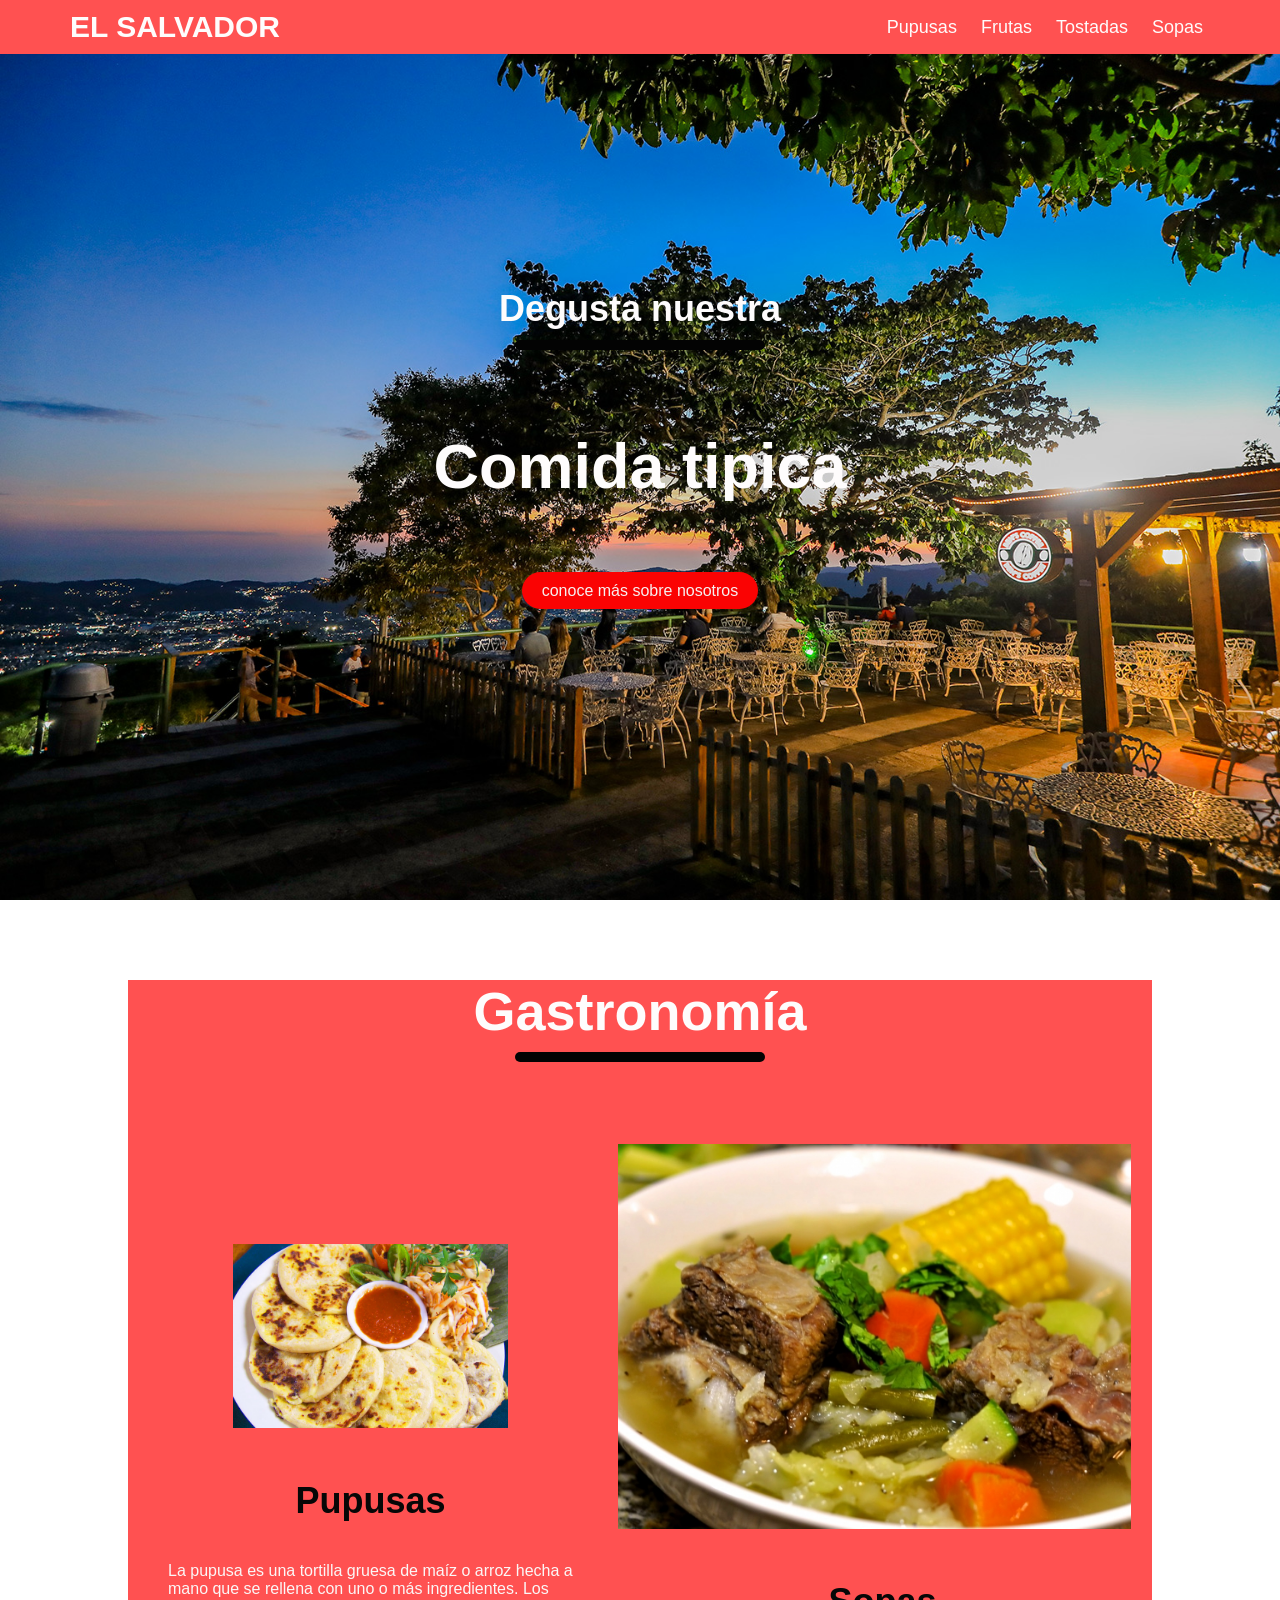
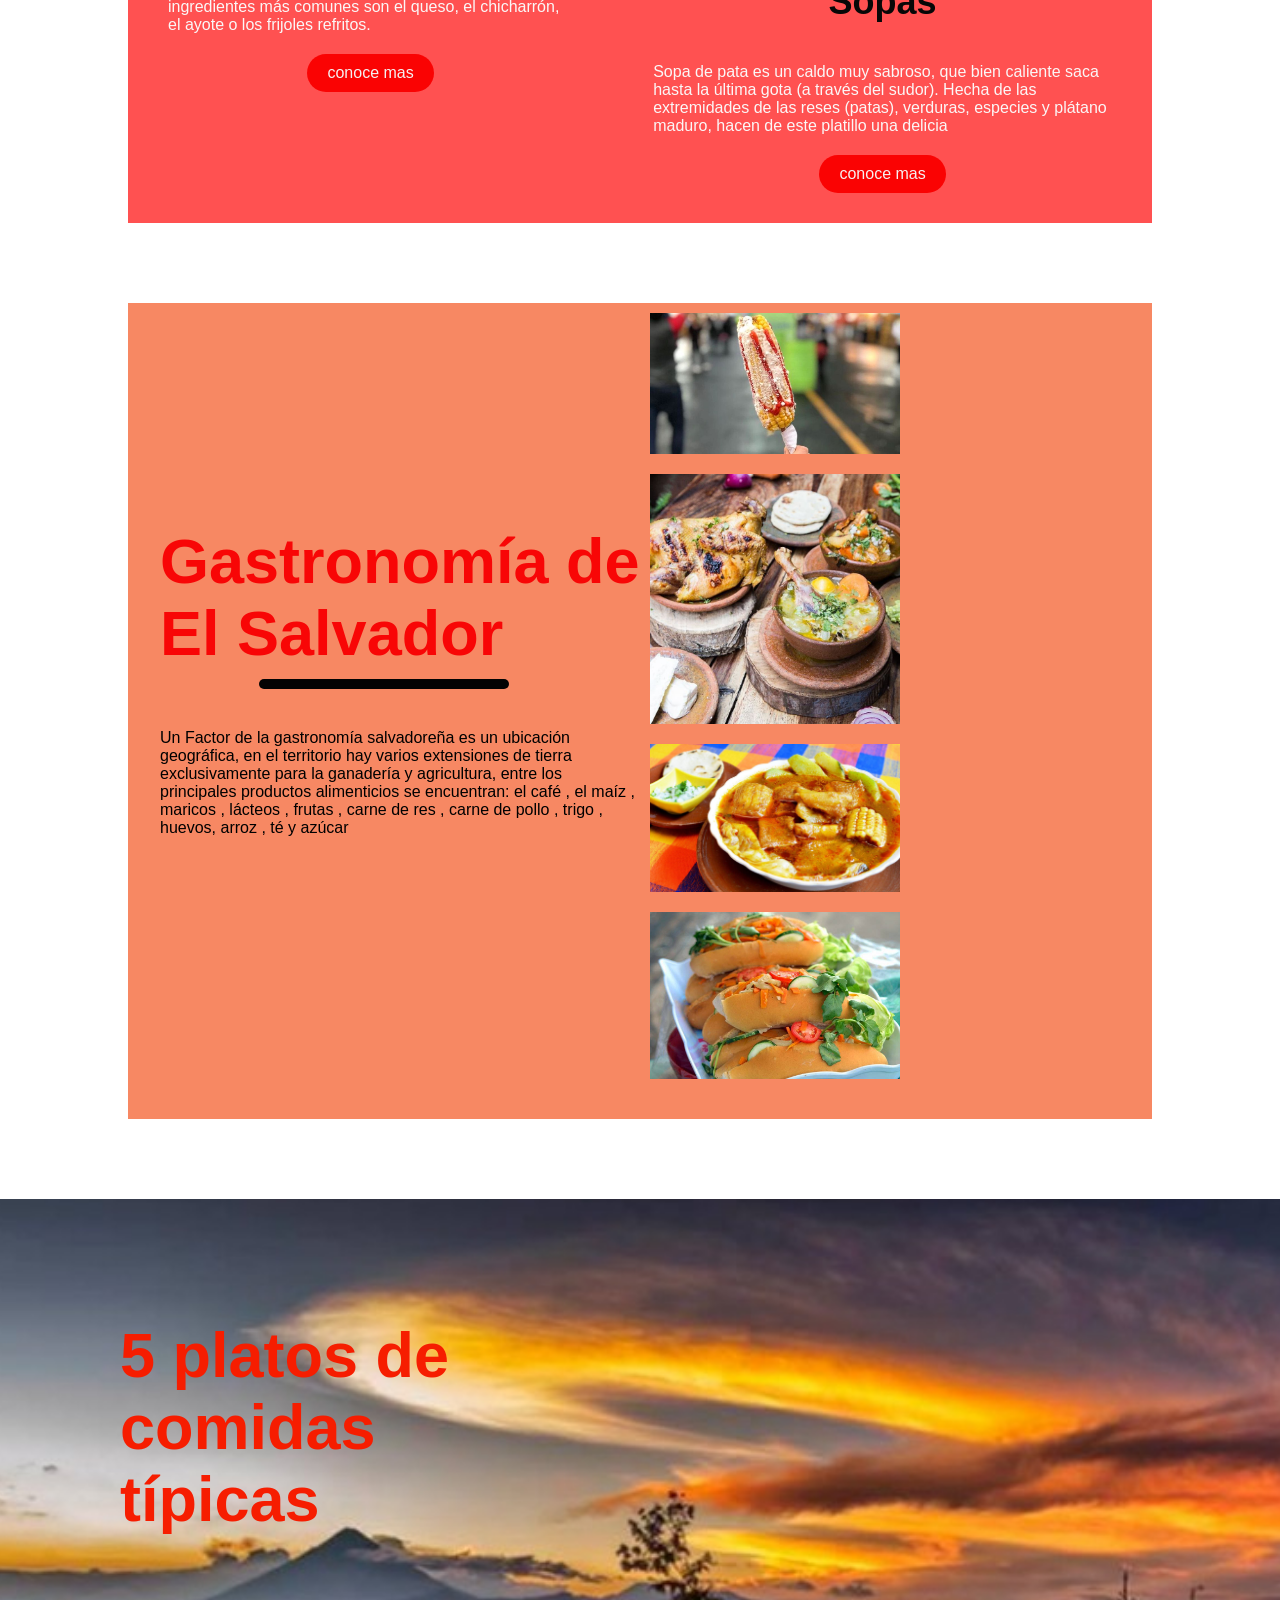
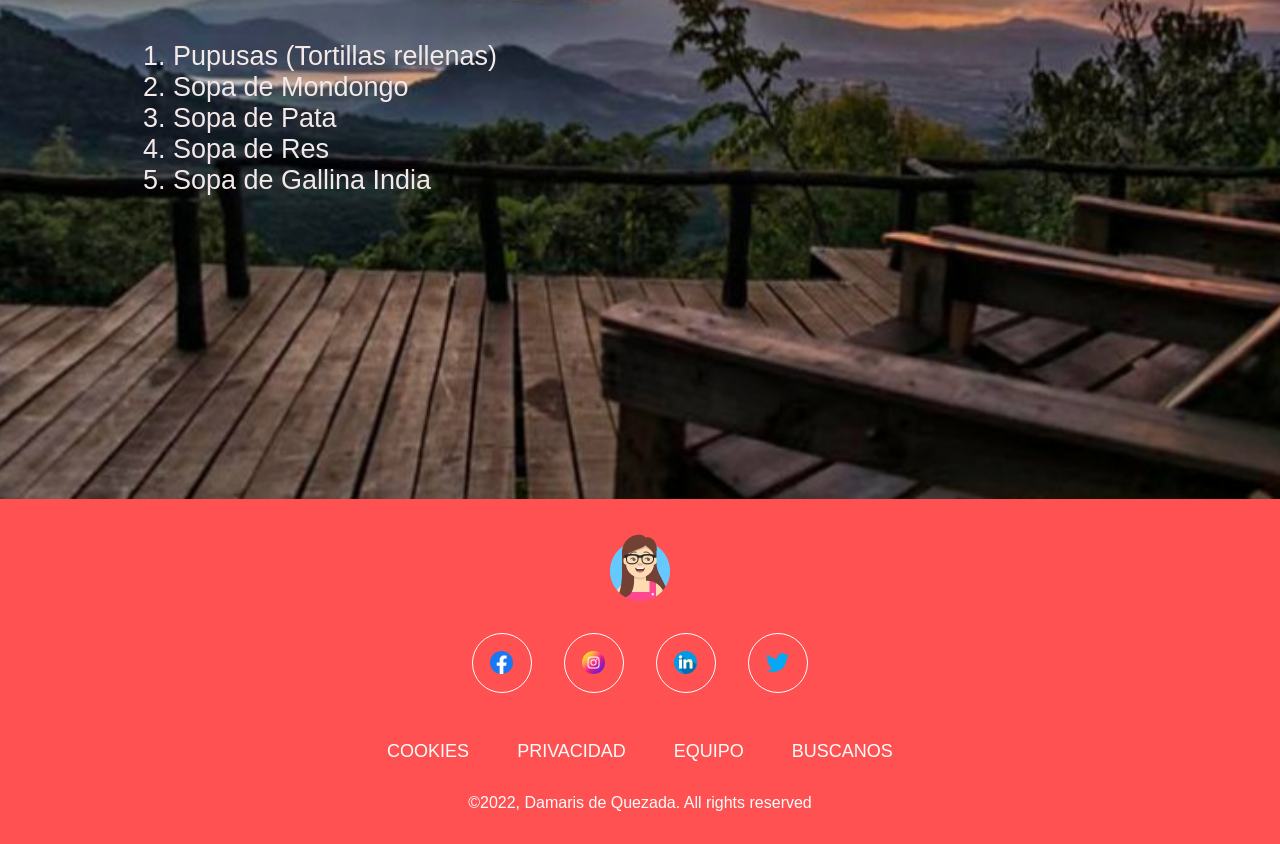
==== comida.html @ 5cacbd52 "fff" ====
<!DOCTYPE html>
<html lang="en">
<head>
    <meta charset="UTF-8">
    <meta http-equiv="X-UA-Compatible" content="IE=edge">
    <meta name="viewport" content="width=device-width, initial-scale=1.0">
    <link rel="stylesheet" href="https://cdnjs.cloudflare.com/ajax/libs/font-awesome/5.15.3/css/all.min.css"/>
    <script src="https://code.jquery.com/jquery-3.4.1.js"></script>
    <link rel="stylesheet" href="./comida.css">
    <title>Platillos tipocos</title>
</head>
<body>

    <!--------navbar-->
    
    <nav>
        <ul>
           <li class="logo">EL SALVADOR</li>
           <li class="btn"><span class="fas fa-bars"></span></li>
           <div class="items">
              <li><a href="#">Pupusas</a></li>
              <li><a href="#">Frutas</a></li>
              <li><a href="#">Tostadas</a></li>
              <li><a href="#">Sopas</a></li>
           </div>
           
      
     </nav>

     <!--------navbar-->
        <header>
            <div class="header-content">
                <h2>Degusta nuestra</h2>
                <div class="line"></div>
                <h1>Comida tipica</h1>
                <a href="https://viajerocasual.com/comidas-tipicas-de-el-salvador/" target="_blank" class="ctn">conoce más sobre nosotros</a>
            </div>
        </header>
 <!--------navbar fin -->

 <!-------=------eventos ----->

        <section class="events">
            <div class="title">
                <h1 id="">Gastronomía </h1>
                <div class="line"> </div>
            </div>
            <div class="row">
                <div class="col">
                <img  class="imgs"  id="img2" src="./assets/comida1.jpg" alt="">
                <h4>Pupusas</h4>
                <P>La pupusa es una tortilla gruesa de maíz o arroz hecha a mano
                     que se rellena con uno o más ingredientes. Los ingredientes
                      más comunes son el queso, el chicharrón, el ayote o los
                       frijoles refritos.</p>
                      <a href="https://viajerocasual.com/comidas-tipicas-de-el-salvador/" target="_blank" class="ctn" >conoce mas</a>
            </div>
            <div class="col">
                <img class="imgs" id="img3" src="./assets/comida4.jpg" alt="">
                <h4>Sopas</h4>
                <P>Sopa de pata es un caldo muy sabroso, que bien caliente 
                    saca hasta la última gota (a través del sudor). Hecha
                     de las extremidades de las reses (patas), verduras, 
                     especies y plátano maduro, hacen de este platillo una delicia
                       </P>
                      <a href="https://viajerocasual.com/comidas-tipicas-de-el-salvador/" target="_blank" class="ctn" >conoce mas</a>
            </div>
            </div>
        </section>
        <!-------=------eventos fin----->

<!-------=------section tours----->
        <section class="tours">
            <div class="row">
                <div class="col content-col">
                    <h1> Gastronomía de El Salvador</h1>
                    <div class="line"></div>
                    <p class="texto">Un Factor de la gastronomía salvadoreña 
                        es un ubicación geográfica, en el territorio hay 
                        varios extensiones de tierra exclusivamente para 
                        la ganadería y agricultura, entre los principales
                         productos alimenticios se encuentran: el café , 
                         el maíz , maricos , lácteos , frutas , carne de 
                         res , carne de pollo , trigo , huevos, arroz ,
                          té y azúcar</p> 
                </div>
                <div class="col image-col">
                    <div class="image-gallery">
                        <img src="./assets/comida3.jpg" alt="">
                        <img src="./assets/comida5.jpg" alt="">
                        <img src="./assets/comida7.jpg" alt="">
                        <img src="./assets/comida13.jpg" alt="">
                        
                    </div>
                </div>
            </div>

        </section>


<!-------=------section tours----->



        <section class="explore">
            <div class="explore-content">
            <h1>5 platos de comidas típicas</h1>
            <P>1. Pupusas (Tortillas rellenas)<br>
                2. Sopa de Mondongo<br>
                3. Sopa de Pata<br>
                4. Sopa de Res<br>
                5. Sopa de Gallina India<br>

            </P>
            </div>
        </section>
 
        <!------------footer ----------->
            
             <footer class="footer">
                <img src="./assets/avataaars.png" alt="" class="logo1">
                <div class="icons-container">
                    <a href="" class="social-icon"></a>
                    <a href="" class="social-icon"></a>
                    <a href="" class="social-icon"></a>
                    <a href="" class="social-icon"></a>
                </div>
                <ul class="footer-container">
                    <li class="item">COOKIES</li>
                    <li class="item">PRIVACIDAD</li>
                    <li class="item">EQUIPO</li>
                    <li class="item">BUSCANOS</li>
                </ul>
                <span class="copyright">&copy;2022, Damaris de Quezada. All rights reserved</span>
             </footer>
      <!------------footer ----------->


</body>
</html>
---- comida.css ----
@import url('https://fonts.googleapis.com/css2?family=Poppins');

*{
    margin: 0;
    padding: 0;
    box-sizing: border-box;
}
    a{
        text-decoration: none;
    }

    ul{
        list-style: none;
    }

    .active{
        color: rgb(8, 8, 8);
        text-decoration: underline;
        font-weight: bold;
    }

    body, html{
        overflow-x:hidden ;
    }


    /*  NAVBAR  */
  
    .nav-links{
        display: flex;
        align-items: center;
    }

    .nav-links li{
        margin: 0 30px;
    }


     /*  NAVBAR  */
     @import url('https://fonts.googleapis.com/css?family=Montserrat:400,500,600,700&display=swap');
     *{
       margin: 0;
       padding: 0;
       color: #fefcfc;
       box-sizing: border-box;
       font-family: 'Montserrat', sans-serif;
     }
     nav{
        position: fixed;
        width: 100%;
       background: rgb(255, 81, 81);
       padding: 10px 40px 10px 70px;
       border-left: none;
       border-right: none;
     }
     nav ul{
       display: flex;
       list-style: none;
       flex-wrap: wrap;
       align-items: center;
       justify-content: center;
     }
     nav ul li.logo{
       flex: 1;
       font-size: 30px;
       font-weight: 700;
     }
     nav ul div.items{
       padding: 0 25px;
       display: inline-flex;
     }

     nav ul div.items a{
      text-decoration: none;
      font-size: 18px;
      padding: 0 12px;
    }
    
     nav ul div.items a:hover{
       color: rgb(248, 251, 247);
     }
     nav ul .search-icon{
       height: 40px;
       width: 240px;
       display: flex;
       background: #f2f2f2;
       border-radius: 5px;
     }
     nav ul .search-icon input{
       height: 100%;
       width: 200px;
       border: none;
       outline: none;
       padding: 0 10px;
       color: #000;
       font-size: 16px;
       border-radius: 5px 0 0 5px;
     }
    
     nav ul li.btn{
      font-size: 29px;
      flex: 1;
      padding: 0 40px;
      display: none;
    }
    
     nav ul li.btn span{
       height: 42px;
       width: 42px;
       text-align: center;
       line-height: 42px;
       border: 1px solid #151515;
       border-radius: 5px;
       cursor: pointer;
     }
     nav ul li.btn span.show:before{
       content: '\f00d';
     }
     @media screen and (max-width: 1052px) {
       nav{
         padding: 10px 40px 10px 0px;
       }
       nav ul li.logo{
         display: none;
       }
       nav ul div.items{
         flex: 4;
       }
     }
     @media screen and (max-width: 800px){
       nav ul li.btn{
         display: block;
       }

       nav{
         z-index: 1;
         padding: 9px 40px 9px 0;
       }

       nav ul div.items{
         z-index: -1;
         position: fixed;
         top: -220px;
         right: 0;
         width: 100%;
         background: #222222;
         display: inline-block;
         transition: top .4s;
       }

       nav ul div.items.show{
         top: 60px;
       }

       nav ul div.items li{
         text-align: center;
         line-height: 30px;
         margin: 30px 0;
       }

       nav ul div.items li a{
         font-size: 19px;
       }

     }

     @media screen and (max-width: 405px) {
       nav ul{
         flex-wrap: nowrap;
       }

       nav ul li.search{
         width: 50vmin;
       }

       nav ul li input{
         width: 40vmin;
       }

       nav ul li .search-icon{
         width: 10vmin;
       }

     }

     .content{
       position: absolute;
       top: 50%;
       left: 50%;
       transform: translate(-50%, -50%);
       text-align: center;
       width: 100%;
       padding: 0 40px;
       z-index: -2;
     }

     .content .text{
       font-size: 40px;
       font-weight: 800;
       padding: 5px 0;
       color: #202020;
     }
     
     .content .p{
       font-size: 28px;
       font-weight: 600;
       color: #202020;
     }
   
/*  NAVBAR fin  */

/*  foto prueba  */
        header{
            width: 100vw;
            height: 100vh;
            background-image: url(./assets/comida14.jpg);
            background-position: bottom;
            background-size: cover;
            display: flex;
            align-items: flex-end;
            justify-content: center;
        }

        .header-content{
            margin-bottom: 300px;
            color: rgb(8, 8, 8);
            text-align: center;
        }

        .header-content h2{
            font-size: 4vmin;
        }

        .line{
            width: 250px;
            height: 10px;
            background: #030303;
            margin: 10px auto;
            border-radius: 8px;
        }

        .header-content h1{
            font-size: 7vmin;
            margin-top: 80px;
            margin-bottom: 80px;
        }

        .ctn{
            padding: 10px 20px ;
            background: rgb(250, 3, 3);
            border-radius: 30px;
            color: rgb(246, 241, 241);
        }

        .menu-btn{
            position: absolute;
            top: 30px;
            right: 40px;
            width: 40px;
            cursor: pointer;
            display: none;
        }
        /*  foto prueba  */

     /* eventos */
    section{
        width: 80%;
        margin: 80px auto;
       padding-bottom: 30px;
        background-color: rgb(255, 81, 81);
    }

    .title{
        text-align: center;
        font-size: 4vmin;
       color: rgb(20, 19, 19);
    }

    .row{
        display: flex;
        align-items: center;
        width: 100%;
        justify-content: space-between;
       
    }
    .row .col {
       display: flex;
       flex-direction: column ;
       align-items: center;
    }

    .events .row {
        margin-top: 50px;
    }
    h4{
        font-size: 4vmin;
        color: rgb(7, 7, 7);
        margin: 20px auto;
    }

    p{
        color: rgb(251, 247, 247);
        padding: 20px 40px;
    }

    .events ctn{
        margin-top: 30px;
    }

    .imgs{
        height: 100%;
        width: 100%;
       padding: 2rem;
    }

    #img2{
        height: 70%;
        width: 70%;
    }

    #img3{
        height: 110%;
        width: 110%;
        padding-right: 3rem;
    }
 /* eventos fin */

    .explore{
        margin-bottom: 0;
        width: 100%;
        height: 100vh;
        background-image: url(./assets/comida16.jpg);
        background-position: center;
        background-size: cover;
        background-repeat: no-repeat;
        display: flex;
    }

    .explore-content{
        width: 50%;
        padding: 50px;
        color: rgb(232, 8, 8);
        display: flex;
        align-items: center;
        flex-direction: column;
    }

    .explore-content h1{
        font-size: 7vmin;
        margin: 70px;
        color: #f61d00;
    }

    .explore-content p{
        color: rgb(243, 233, 233);
        font-size: 3vmin;
        margin-top: 1rem;
    }

    .explore-content .ctn{
        margin-top: 40px;
    }

    .content-col{
        width: 50%;
    }

    .image-col{
        width: 50%;
    }

    .tours{
        background-color: rgb(247, 136, 99);
    }

    .tours .image-gallery{
        display: flex;
        flex-wrap: wrap ;
        width: 100%;
        align-items: center;
    }
    
    .image-gallery img{
        width: 250px;
        margin: 10px;
       
    }

    .content-col h1{
        margin-left: 2rem;
        font-size: 7vmin;
        color: rgb(248, 6, 6);

    }
    .texto{
        color: #000;
    }
    .content-col line{
        margin-left: -1px;
      
    }

    .content-col p{
        padding: 0;
        margin: 30px auto;
        margin-left: 2rem;
    }

    .content-col ctn{
        margin-left: -100px;

    }
    /*  footer  */
    .footer{
        width: 100%;
        bottom: 0;
        left: 0;
        padding: 2rem 8%;
        background-color: rgb(255, 81, 81);
        display: flex;
        justify-content: center;
        align-items: center;
        flex-direction: column;
    }

    .logo1{
        height: 70px;
        margin-bottom: 1rem;
    }

    .icons-container, .footer-container{
        display: flex;
        justify-content: center;
        align-items: center;
        flex-wrap: wrap;
        margin-bottom: 1rem;
       
    }

    .social-icon{
        height: 60px;
        width: 60px;
        border-radius: 50px;
        border: 1px solid rgb(255, 255, 255);
        background-image: url(./assets/facebook.png);
        background-position: center;
        background-size: 40%;
        background-repeat: no-repeat;
        margin: 1rem;
        
    }

    .social-icon:hover{
        background-color: rgb(247, 234, 206);
    }

    .social-icon:nth-of-type(2){
        background-image: url(./assets/instagram.png);
    }

    .social-icon:nth-of-type(3){
        background-image: url(./assets/linkedin.png);
    }

    .social-icon:nth-of-type(4){
        background-image: url(./assets/twitter.png);
    }

    .footer-container{
        list-style-type: none ;
        color: rgb(247, 242, 242);
        font-size: 18rem;
    }

    .item{
        margin: 1rem 1.5rem;
        cursor: pointer;
        font-size: 2vmin;
    }

    .item:hover{
        opacity: 1;
        color: rgb(2, 2, 1);
    }

    .copyright{
        color: rgb(254, 253, 253);
        text-align: center;
    }




    /* celulares  */
    @media only  screen and (max-width:850px){

        .menu-btn{
            display: block;
        }

        .navbar{
            padding: 0;
        }
        .logo{
            position: absolute;
            top: 30px;
            left: 30px;
        }
        .nav-links{
            flex-direction: column;
             width: 100%;
             height: 100vh;
             justify-content: center;
             background: gray;
             margin-top: -900px;
             transition: all 0.05s ease;
         }

         .mobile-menu{
            margin-top: 0px;
            border-bottom-style: 30%;
         }

         .nav-links li{
            margin: 30px auto;
         }

         .row{
            flex-direction: column;
         }
         .row .col{
            margin: 20px auto;
         }

         .col img {
            max-width: 90%;
         }

         /* explore */

         .explore-content{
            width: 100%;
         }

         .image-gallery{
            justify-content: center;
            align-items: center;
         }

         .image-gallery img{
            width: 90%;
         }
        }


         /*    animacion    */

         img{
            transition: transform .3s ease;
         }

         img:hover{
            transform: scale(1.1);
         }

         .ctn:hover{
            background-color: rgb(253, 253, 253);
            color: rgb(5, 0, 9);
            box-shadow: 2px 2px 5px #000000;
         }

         .li:hover{
            color: aliceblue;
            cursor: zoom-out;
         }
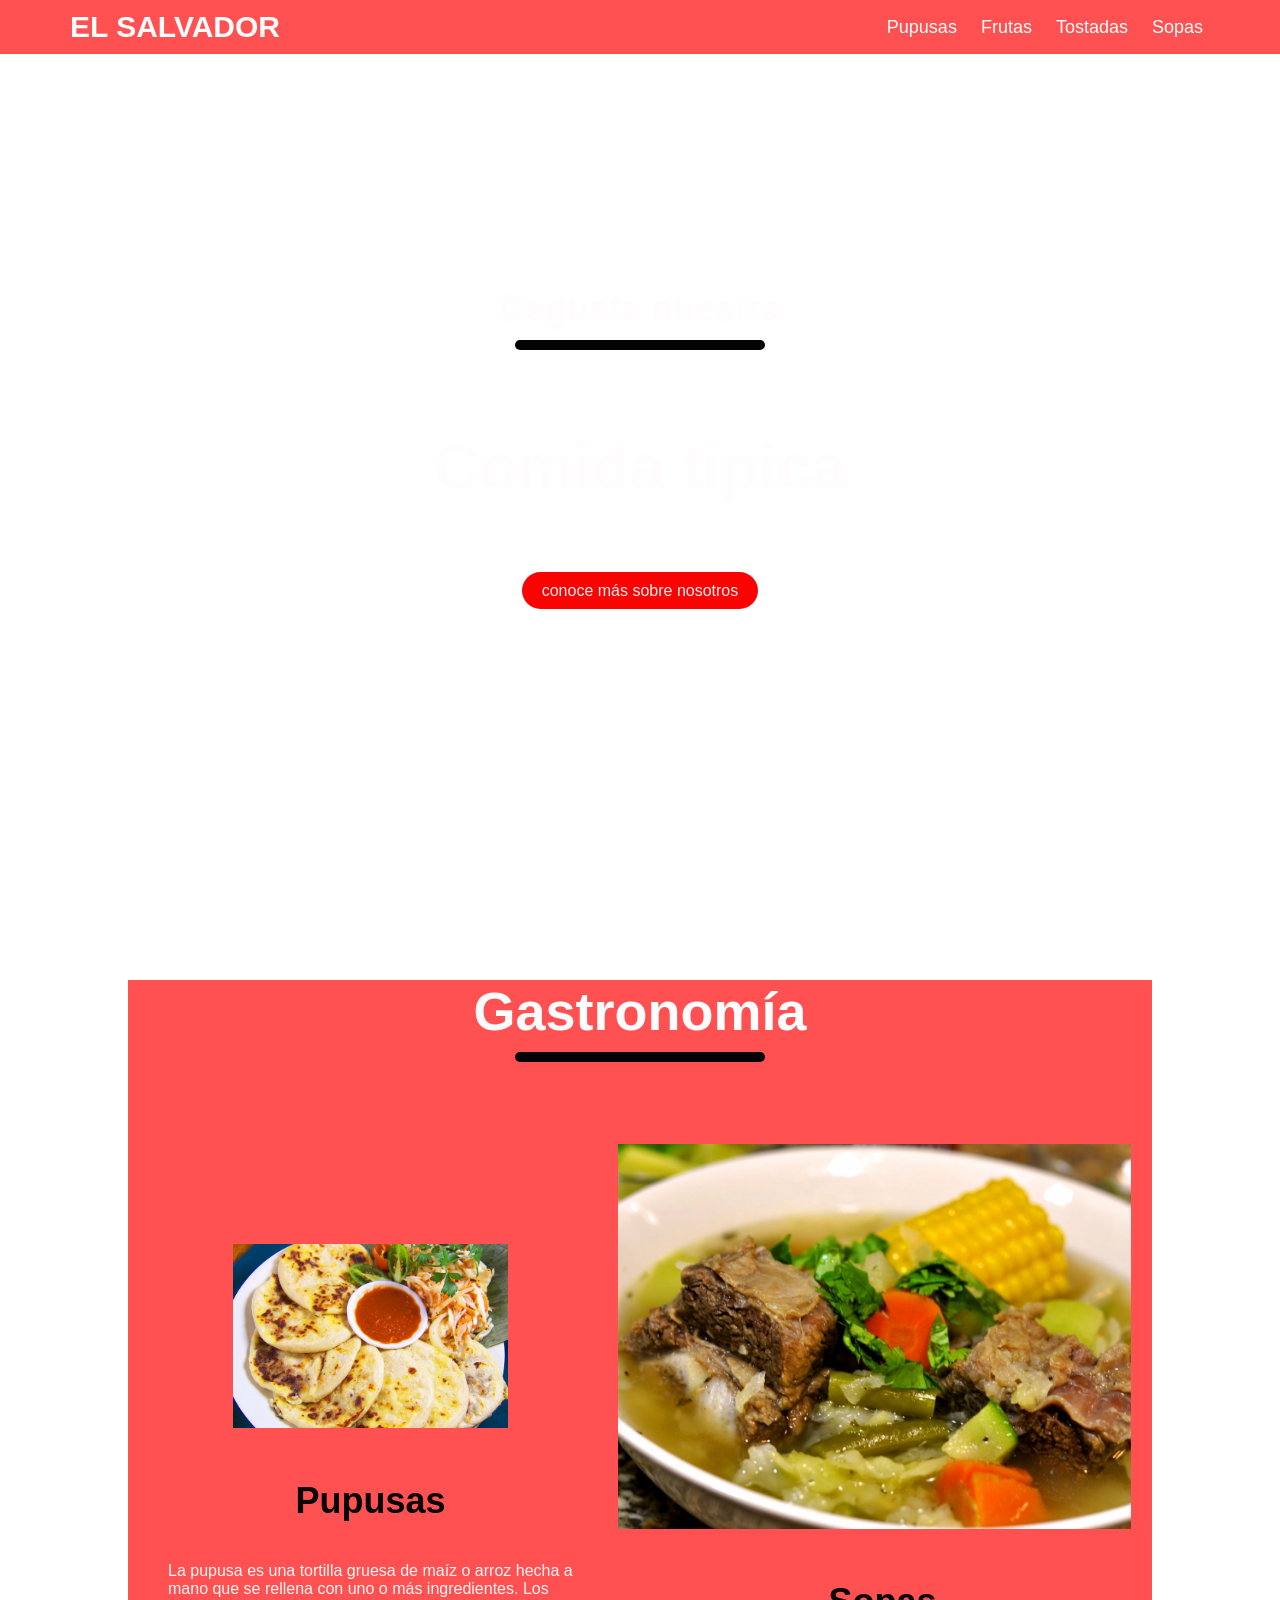
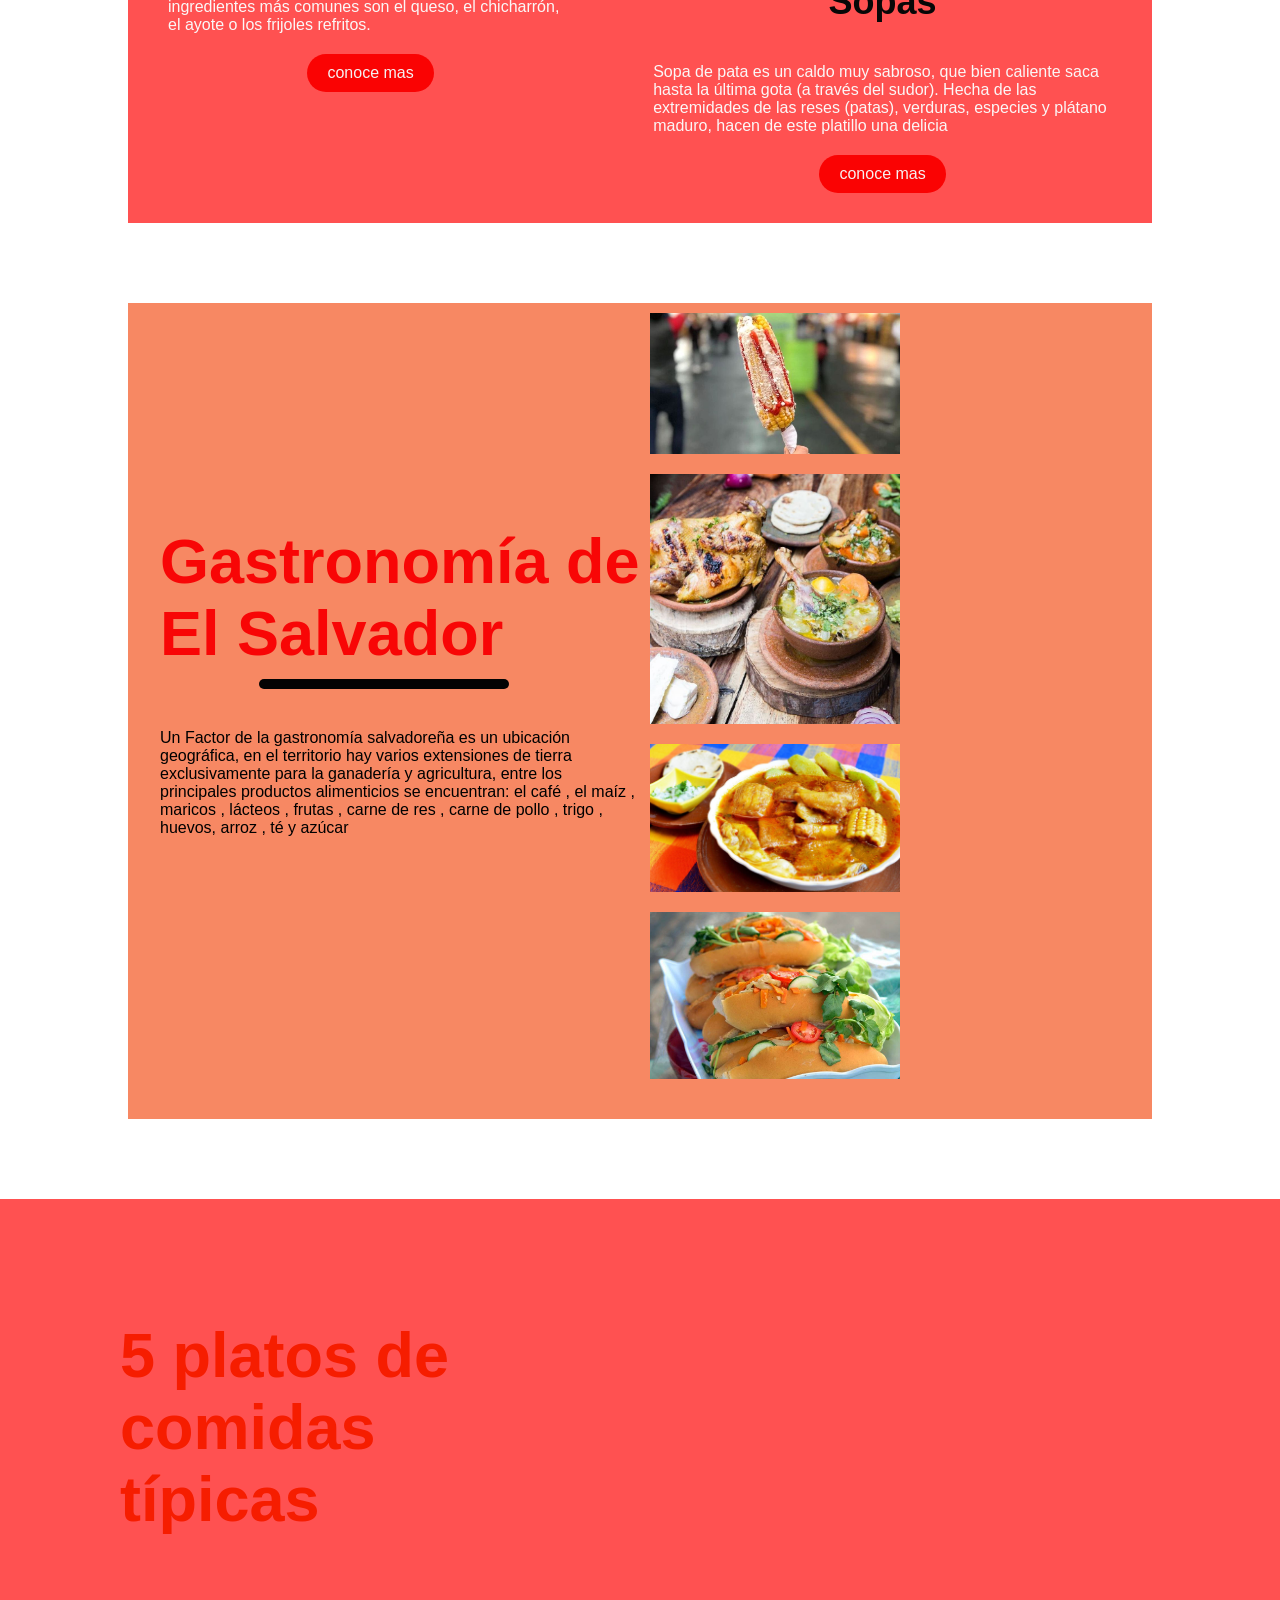
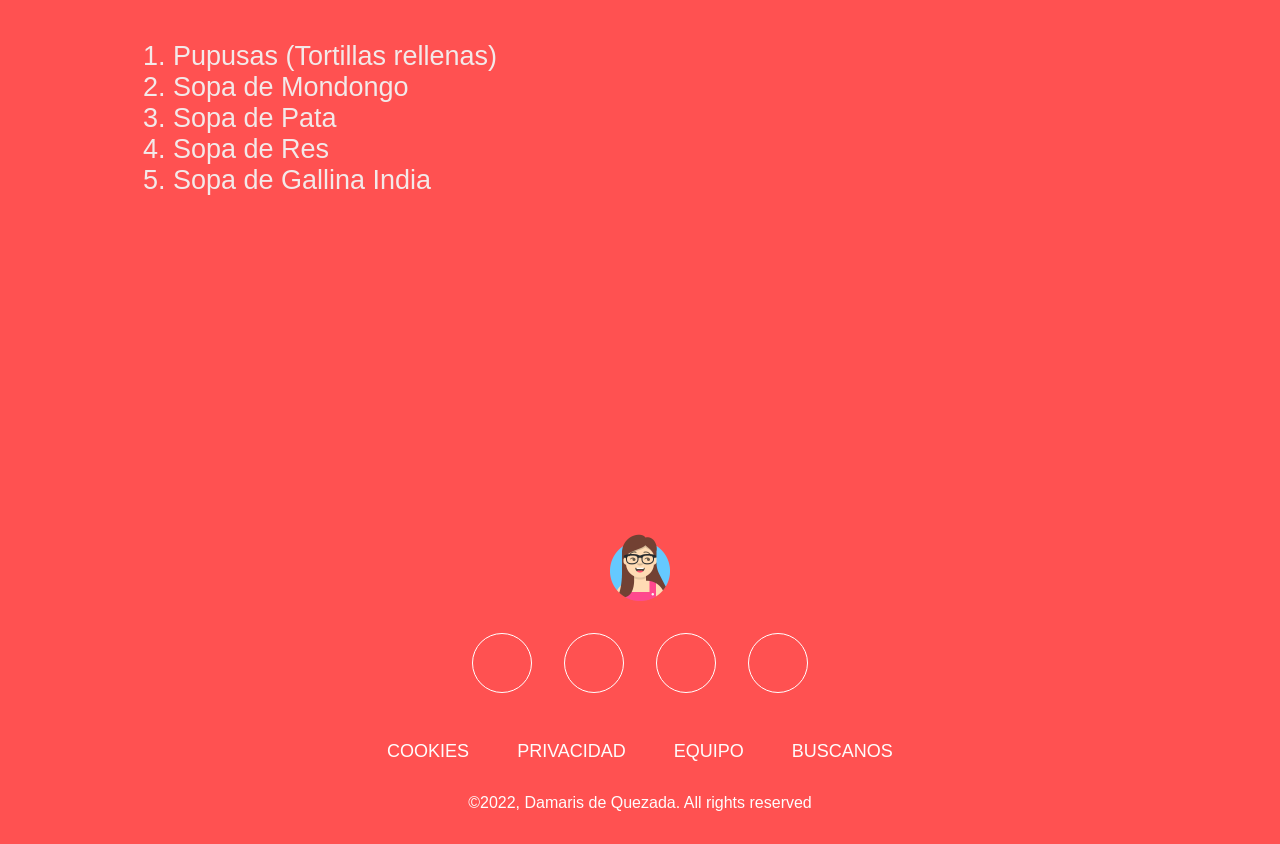
==== commit 07b1b214: "ca" ====
--- a/comida.html
+++ b/comida.html
@@ -6,7 +6,7 @@
     <meta name="viewport" content="width=device-width, initial-scale=1.0">
     <link rel="stylesheet" href="https://cdnjs.cloudflare.com/ajax/libs/font-awesome/5.15.3/css/all.min.css"/>
     <script src="https://code.jquery.com/jquery-3.4.1.js"></script>
-    <link rel="stylesheet" href="./comida.css">
+    <link rel="stylesheet" href="./pag2/comida.css">
     <title>Platillos tipocos</title>
 </head>
 <body>
--- a/pag2/comida.css
+++ b/pag2/comida.css
@@ -0,0 +1,578 @@
+@import url('https://fonts.googleapis.com/css2?family=Poppins');
+
+*{
+    margin: 0;
+    padding: 0;
+    box-sizing: border-box;
+}
+    a{
+        text-decoration: none;
+    }
+
+    ul{
+        list-style: none;
+    }
+
+    .active{
+        color: rgb(8, 8, 8);
+        text-decoration: underline;
+        font-weight: bold;
+    }
+
+    body, html{
+        overflow-x:hidden ;
+    }
+
+
+    /*  NAVBAR  */
+  
+    .nav-links{
+        display: flex;
+        align-items: center;
+    }
+
+    .nav-links li{
+        margin: 0 30px;
+    }
+
+
+     /*  NAVBAR  */
+     @import url('https://fonts.googleapis.com/css?family=Montserrat:400,500,600,700&display=swap');
+     *{
+       margin: 0;
+       padding: 0;
+       color: #fefcfc;
+       box-sizing: border-box;
+       font-family: 'Montserrat', sans-serif;
+     }
+     nav{
+        position: fixed;
+        width: 100%;
+       background: rgb(255, 81, 81);
+       padding: 10px 40px 10px 70px;
+       border-left: none;
+       border-right: none;
+     }
+     nav ul{
+       display: flex;
+       list-style: none;
+       flex-wrap: wrap;
+       align-items: center;
+       justify-content: center;
+     }
+     nav ul li.logo{
+       flex: 1;
+       font-size: 30px;
+       font-weight: 700;
+     }
+     nav ul div.items{
+       padding: 0 25px;
+       display: inline-flex;
+     }
+
+     nav ul div.items a{
+      text-decoration: none;
+      font-size: 18px;
+      padding: 0 12px;
+    }
+    
+     nav ul div.items a:hover{
+       color: rgb(248, 251, 247);
+     }
+     nav ul .search-icon{
+       height: 40px;
+       width: 240px;
+       display: flex;
+       background: #f2f2f2;
+       border-radius: 5px;
+     }
+     nav ul .search-icon input{
+       height: 100%;
+       width: 200px;
+       border: none;
+       outline: none;
+       padding: 0 10px;
+       color: #000;
+       font-size: 16px;
+       border-radius: 5px 0 0 5px;
+     }
+    
+     nav ul li.btn{
+      font-size: 29px;
+      flex: 1;
+      padding: 0 40px;
+      display: none;
+    }
+    
+     nav ul li.btn span{
+       height: 42px;
+       width: 42px;
+       text-align: center;
+       line-height: 42px;
+       border: 1px solid #151515;
+       border-radius: 5px;
+       cursor: pointer;
+     }
+     nav ul li.btn span.show:before{
+       content: '\f00d';
+     }
+     @media screen and (max-width: 1052px) {
+       nav{
+         padding: 10px 40px 10px 0px;
+       }
+       nav ul li.logo{
+         display: none;
+       }
+       nav ul div.items{
+         flex: 4;
+       }
+     }
+     @media screen and (max-width: 800px){
+       nav ul li.btn{
+         display: block;
+       }
+
+       nav{
+         z-index: 1;
+         padding: 9px 40px 9px 0;
+       }
+
+       nav ul div.items{
+         z-index: -1;
+         position: fixed;
+         top: -220px;
+         right: 0;
+         width: 100%;
+         background: #222222;
+         display: inline-block;
+         transition: top .4s;
+       }
+
+       nav ul div.items.show{
+         top: 60px;
+       }
+
+       nav ul div.items li{
+         text-align: center;
+         line-height: 30px;
+         margin: 30px 0;
+       }
+
+       nav ul div.items li a{
+         font-size: 19px;
+       }
+
+     }
+
+     @media screen and (max-width: 405px) {
+       nav ul{
+         flex-wrap: nowrap;
+       }
+
+       nav ul li.search{
+         width: 50vmin;
+       }
+
+       nav ul li input{
+         width: 40vmin;
+       }
+
+       nav ul li .search-icon{
+         width: 10vmin;
+       }
+
+     }
+
+     .content{
+       position: absolute;
+       top: 50%;
+       left: 50%;
+       transform: translate(-50%, -50%);
+       text-align: center;
+       width: 100%;
+       padding: 0 40px;
+       z-index: -2;
+     }
+
+     .content .text{
+       font-size: 40px;
+       font-weight: 800;
+       padding: 5px 0;
+       color: #202020;
+     }
+     
+     .content .p{
+       font-size: 28px;
+       font-weight: 600;
+       color: #202020;
+     }
+   
+/*  NAVBAR fin  */
+
+/*  foto prueba  */
+        header{
+            width: 100vw;
+            height: 100vh;
+            background-image: url(./assets/comida14.jpg);
+            background-position: bottom;
+            background-size: cover;
+            display: flex;
+            align-items: flex-end;
+            justify-content: center;
+        }
+
+        .header-content{
+            margin-bottom: 300px;
+            color: rgb(8, 8, 8);
+            text-align: center;
+        }
+
+        .header-content h2{
+            font-size: 4vmin;
+        }
+
+        .line{
+            width: 250px;
+            height: 10px;
+            background: #030303;
+            margin: 10px auto;
+            border-radius: 8px;
+        }
+
+        .header-content h1{
+            font-size: 7vmin;
+            margin-top: 80px;
+            margin-bottom: 80px;
+        }
+
+        .ctn{
+            padding: 10px 20px ;
+            background: rgb(250, 3, 3);
+            border-radius: 30px;
+            color: rgb(246, 241, 241);
+        }
+
+        .menu-btn{
+            position: absolute;
+            top: 30px;
+            right: 40px;
+            width: 40px;
+            cursor: pointer;
+            display: none;
+        }
+        /*  foto prueba  */
+
+     /* eventos */
+    section{
+        width: 80%;
+        margin: 80px auto;
+       padding-bottom: 30px;
+        background-color: rgb(255, 81, 81);
+    }
+
+    .title{
+        text-align: center;
+        font-size: 4vmin;
+       color: rgb(20, 19, 19);
+    }
+
+    .row{
+        display: flex;
+        align-items: center;
+        width: 100%;
+        justify-content: space-between;
+       
+    }
+    .row .col {
+       display: flex;
+       flex-direction: column ;
+       align-items: center;
+    }
+
+    .events .row {
+        margin-top: 50px;
+    }
+    h4{
+        font-size: 4vmin;
+        color: rgb(7, 7, 7);
+        margin: 20px auto;
+    }
+
+    p{
+        color: rgb(251, 247, 247);
+        padding: 20px 40px;
+    }
+
+    .events ctn{
+        margin-top: 30px;
+    }
+
+    .imgs{
+        height: 100%;
+        width: 100%;
+       padding: 2rem;
+    }
+
+    #img2{
+        height: 70%;
+        width: 70%;
+    }
+
+    #img3{
+        height: 110%;
+        width: 110%;
+        padding-right: 3rem;
+    }
+ /* eventos fin */
+
+    .explore{
+        margin-bottom: 0;
+        width: 100%;
+        height: 100vh;
+        background-image: url(./assets/comida16.jpg);
+        background-position: center;
+        background-size: cover;
+        background-repeat: no-repeat;
+        display: flex;
+    }
+
+    .explore-content{
+        width: 50%;
+        padding: 50px;
+        color: rgb(232, 8, 8);
+        display: flex;
+        align-items: center;
+        flex-direction: column;
+    }
+
+    .explore-content h1{
+        font-size: 7vmin;
+        margin: 70px;
+        color: #f61d00;
+    }
+
+    .explore-content p{
+        color: rgb(243, 233, 233);
+        font-size: 3vmin;
+        margin-top: 1rem;
+    }
+
+    .explore-content .ctn{
+        margin-top: 40px;
+    }
+
+    .content-col{
+        width: 50%;
+    }
+
+    .image-col{
+        width: 50%;
+    }
+
+    .tours{
+        background-color: rgb(247, 136, 99);
+    }
+
+    .tours .image-gallery{
+        display: flex;
+        flex-wrap: wrap ;
+        width: 100%;
+        align-items: center;
+    }
+    
+    .image-gallery img{
+        width: 250px;
+        margin: 10px;
+       
+    }
+
+    .content-col h1{
+        margin-left: 2rem;
+        font-size: 7vmin;
+        color: rgb(248, 6, 6);
+
+    }
+    .texto{
+        color: #000;
+    }
+    .content-col line{
+        margin-left: -1px;
+      
+    }
+
+    .content-col p{
+        padding: 0;
+        margin: 30px auto;
+        margin-left: 2rem;
+    }
+
+    .content-col ctn{
+        margin-left: -100px;
+
+    }
+    /*  footer  */
+    .footer{
+        width: 100%;
+        bottom: 0;
+        left: 0;
+        padding: 2rem 8%;
+        background-color: rgb(255, 81, 81);
+        display: flex;
+        justify-content: center;
+        align-items: center;
+        flex-direction: column;
+    }
+
+    .logo1{
+        height: 70px;
+        margin-bottom: 1rem;
+    }
+
+    .icons-container, .footer-container{
+        display: flex;
+        justify-content: center;
+        align-items: center;
+        flex-wrap: wrap;
+        margin-bottom: 1rem;
+       
+    }
+
+    .social-icon{
+        height: 60px;
+        width: 60px;
+        border-radius: 50px;
+        border: 1px solid rgb(255, 255, 255);
+        background-image: url(./assets/facebook.png);
+        background-position: center;
+        background-size: 40%;
+        background-repeat: no-repeat;
+        margin: 1rem;
+        
+    }
+
+    .social-icon:hover{
+        background-color: rgb(247, 234, 206);
+    }
+
+    .social-icon:nth-of-type(2){
+        background-image: url(./assets/instagram.png);
+    }
+
+    .social-icon:nth-of-type(3){
+        background-image: url(./assets/linkedin.png);
+    }
+
+    .social-icon:nth-of-type(4){
+        background-image: url(./assets/twitter.png);
+    }
+
+    .footer-container{
+        list-style-type: none ;
+        color: rgb(247, 242, 242);
+        font-size: 18rem;
+    }
+
+    .item{
+        margin: 1rem 1.5rem;
+        cursor: pointer;
+        font-size: 2vmin;
+    }
+
+    .item:hover{
+        opacity: 1;
+        color: rgb(2, 2, 1);
+    }
+
+    .copyright{
+        color: rgb(254, 253, 253);
+        text-align: center;
+    }
+
+
+
+
+    /* celulares  */
+    @media only  screen and (max-width:850px){
+
+        .menu-btn{
+            display: block;
+        }
+
+        .navbar{
+            padding: 0;
+        }
+        .logo{
+            position: absolute;
+            top: 30px;
+            left: 30px;
+        }
+        .nav-links{
+            flex-direction: column;
+             width: 100%;
+             height: 100vh;
+             justify-content: center;
+             background: gray;
+             margin-top: -900px;
+             transition: all 0.05s ease;
+         }
+
+         .mobile-menu{
+            margin-top: 0px;
+            border-bottom-style: 30%;
+         }
+
+         .nav-links li{
+            margin: 30px auto;
+         }
+
+         .row{
+            flex-direction: column;
+         }
+         .row .col{
+            margin: 20px auto;
+         }
+
+         .col img {
+            max-width: 90%;
+         }
+
+         /* explore */
+
+         .explore-content{
+            width: 100%;
+         }
+
+         .image-gallery{
+            justify-content: center;
+            align-items: center;
+         }
+
+         .image-gallery img{
+            width: 90%;
+         }
+        }
+
+
+         /*    animacion    */
+
+         img{
+            transition: transform .3s ease;
+         }
+
+         img:hover{
+            transform: scale(1.1);
+         }
+
+         .ctn:hover{
+            background-color: rgb(253, 253, 253);
+            color: rgb(5, 0, 9);
+            box-shadow: 2px 2px 5px #000000;
+         }
+
+         .li:hover{
+            color: aliceblue;
+            cursor: zoom-out;
+         }
+
+
+
